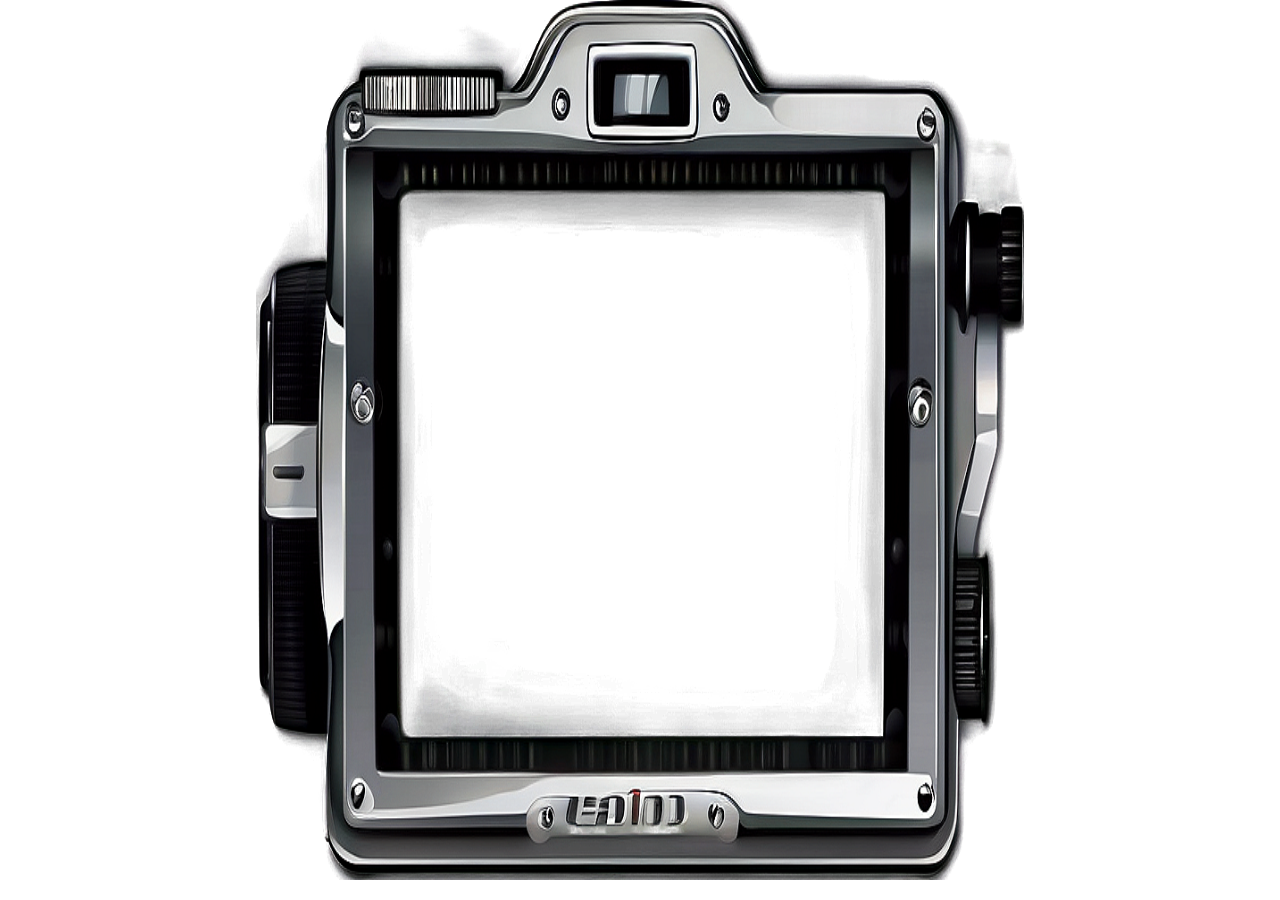
==== public/art.html @ a2d2b316 "successfully tweaked around the index.html" ====
<!DOCTYPE html>
<html lang = "en">
    <head>
        <meta charset = "utf-8">
        <meta name = "viewport" content = "width = device-width, initial-scale = 1.0">
        <title>jana's camera</title>
        <link rel = "stylesheet" href = "../src/styles.css"></script>
        <script src = "../static/script.js" defer ></script>
    </head>
    <body>
        <div id = "gallery-container">
            <div id = "images">
                <img src = "contact_digi.png"/>
                <img src = "contact_digi.png"/>
                <img src = "contact_digi.png"/>
            </div>

        </div>
    </body>
</html>
---- src/styles.css ----
body {
    margin: 0;
    padding: 0;
    font-family: Helvetica, Arial, sans-serif;
    color: rgb(248, 248, 228);

    position: relative;
    display: block;
}

#photo-layer {
    position: absolute;
    border: 80px solid rgb(71, 105, 79);
    width: calc(100vw - 160px);
    height: calc(100vh - 160px);
    z-index: 0;
}

#photo-frame {
    position: absolute;
    border: 80px solid rgb(71, 105, 79);
    width: calc(100vw - 160px);
    height: calc(100vh - 160px);
    z-index: 1;
    border-radius: 150px;

    display: flex;
    flex-direction: row;
}

nav {
    display: flex;
    justify-content: space-between;
    padding-left: 5%;
    padding-right: 5%;
    padding-top: 20px;
    z-index: 2;
}

a {
    margin: 5px;
    padding: 5px;
    padding-left: 10px;
    padding-right: 10px;
    border: 1px solid rgb(248, 248, 228);
    color: rgb(248, 248, 228);
    z-index: 2;
}

a:hover {
    background-color: rgb(192, 192, 174);
    /* move up */
    transition: transform 0.3s ease;
}

#noise-overlay {
    position: absolute;
    background-image: url("[data-uri]");
    width: 100%;
    height: 100%;
    pointer-events: none;
    background-repeat: repeat;
    opacity: 0.1;
    z-index: 10;
}




/* INDEX */
#photo-frame {
    margin: 0;
    padding: 0;
    /* height: calc(100vh - 160px); */
    /* border: 80px solid rgb(70, 102, 70); */
}

#camera-frame {
    /* width: 90vw; */
    /* height: 90vh; */
    position: relative;
}

#camera-frame img {
    object-fit: cover;
    position: absolute;
}

#camera-frame button {
    position: absolute;
    top: 20%;
    left: 20%;
}

/* ART */
#gallery-container {
    width: 100vw;
    height: 100vh;
    display: flex;
    justify-content: center;
    align-items: center;
    flex-direction: column;
    transform-style: preserve-3d;
}

#images {
    position: relative;
    width: 100%;
    height: 100%;
    margin-bottom: 20px;
}

#gallery-container img {
    position: absolute;
    width: 60%;
    height: 100%;
    left: 0;
    right: 0;
    margin: auto;
    transition: transform .4s ease;
    cursor: pointer
}
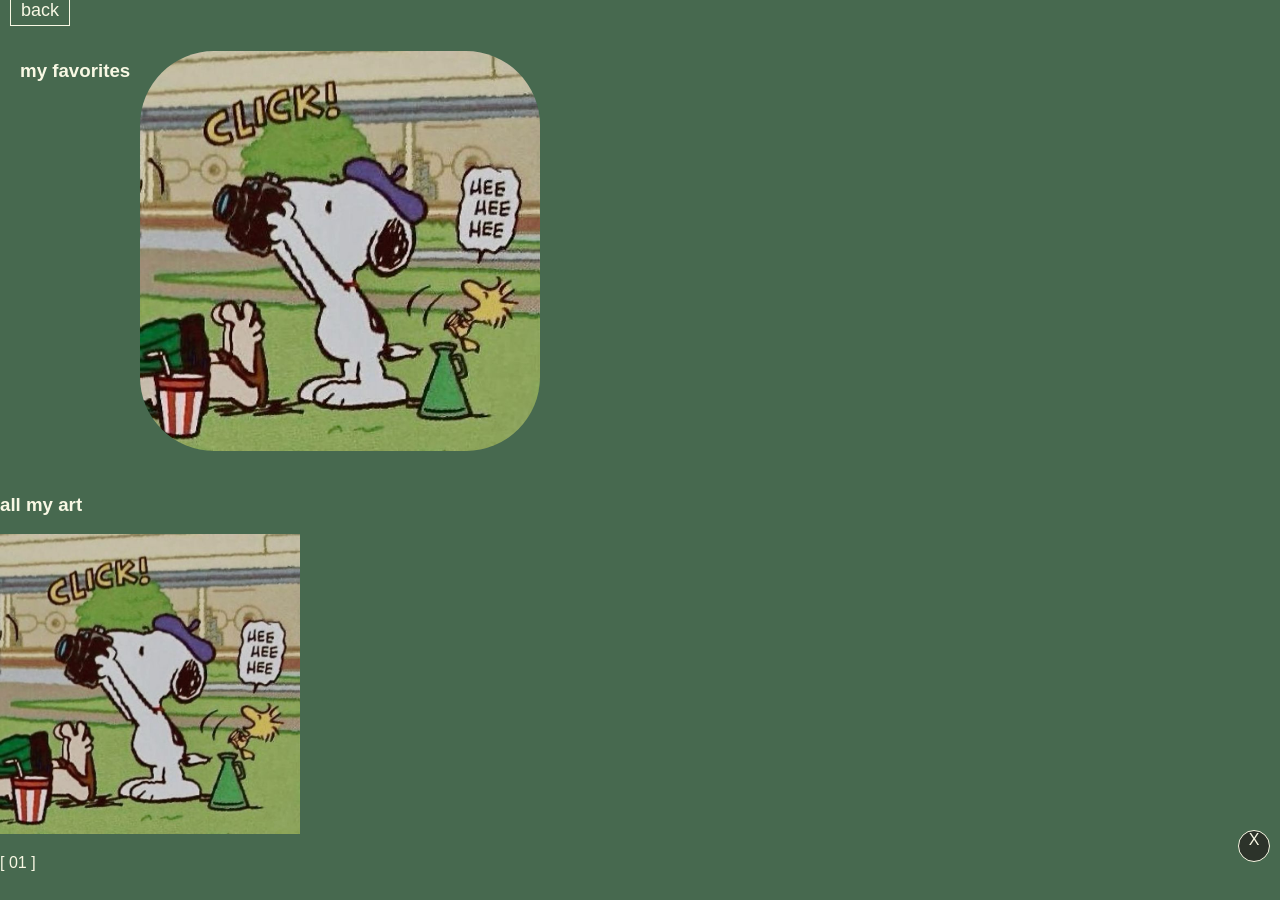
==== commit b98a56f0: "started art gallery" ====
--- a/public/art.html
+++ b/public/art.html
@@ -8,13 +8,22 @@
         <script src = "../static/script.js" defer ></script>
     </head>
     <body>
+        <a href = "../public/index.html" id = "back-button">back</a>
+        <!-- wrapper container -->
         <div id = "gallery-container">
-            <div id = "images">
-                <img src = "contact_digi.png"/>
-                <img src = "contact_digi.png"/>
-                <img src = "contact_digi.png"/>
+            <h3>my favorites</h3>
+            <!-- image container-->
+            <div class = "image">
+                <div class = "exit">X</div>
+                <img src = "../public/photographer.jpg"/>
             </div>
-
+        </div>
+        <div id = "moodboard-container">
+            <h3>all my art</h3>
+            <div class = "moodboard-item">
+                <img class = "moodboard-image" src = "../public/photographer.jpg">
+                <p class = "moodboard-description">[ 01 ]</p>
+            </div>
         </div>
     </body>
 </html>
--- a/src/styles.css
+++ b/src/styles.css
@@ -1,13 +1,42 @@
+/* KEYFRAMES */
+
+@keyframes fadeSlideIn {
+    to {
+        opacity: 1;
+        transform: translateY(0);
+    }
+}
+
+/* GENERAL/GLOBAL */
 body {
     margin: 0;
     padding: 0;
     font-family: Helvetica, Arial, sans-serif;
     color: rgb(248, 248, 228);
-
+    background: rgb(71, 105, 79);
     position: relative;
     display: block;
 }
 
+.central-text {
+    font-size: 100px;
+}
+
+hr {
+    width: 100%;
+}
+
+#back-button {
+    border: 1px solid rgb(248, 248, 228);
+    animation: fadeSlideIn 2s ease-out forwards;
+    transform: translateY(20px);
+    opacity: 0;
+    margin: 10px;
+    
+}
+
+/* INDEX.HTML */
+    /* layer 1: photo-layer */
 #photo-layer {
     position: absolute;
     border: 80px solid rgb(71, 105, 79);
@@ -15,7 +44,7 @@
     height: calc(100vh - 160px);
     z-index: 0;
 }
-
+    /* layer 2: photo-frame */
 #photo-frame {
     position: absolute;
     border: 80px solid rgb(71, 105, 79);
@@ -26,8 +55,36 @@
 
     display: flex;
     flex-direction: row;
-}
-
+    align-items: center;
+}
+
+#photo-frame * {
+    opacity: 0;
+    transform: translateY(20px);
+    animation: fadeSlideIn 2s ease-out forwards;
+}
+
+.side-column {
+    text-align: center;
+    font-size: large;
+    width: 25%;
+    
+}
+
+#center-column {
+    display: flex;
+    flex-direction: column;
+    align-items: center;
+    justify-content: center;
+    margin: 25px;
+    width: 50%;
+}
+
+#verse {
+    width: 70%;
+}
+
+    /* layer 3: overlay nav */
 nav {
     display: flex;
     justify-content: space-between;
@@ -42,17 +99,21 @@
     padding: 5px;
     padding-left: 10px;
     padding-right: 10px;
-    border: 1px solid rgb(248, 248, 228);
+    /* border: 1px solid rgb(248, 248, 228); */
     color: rgb(248, 248, 228);
     z-index: 2;
+    font-size: large;
+    text-decoration: none;
 }
 
 a:hover {
-    background-color: rgb(192, 192, 174);
+    transform: translateY(-5px);
+    text-decoration-line: underline;
     /* move up */
-    transition: transform 0.3s ease;
-}
-
+    transition: transform 0.5s ease;
+}
+
+    /* layer 4: noise overlay */
 #noise-overlay {
     position: absolute;
     background-image: url("[data-uri]");
@@ -64,16 +125,7 @@
     z-index: 10;
 }
 
-
-
-
-/* INDEX */
-#photo-frame {
-    margin: 0;
-    padding: 0;
-    /* height: calc(100vh - 160px); */
-    /* border: 80px solid rgb(70, 102, 70); */
-}
+/* CONTACT */
 
 #camera-frame {
     /* width: 90vw; */
@@ -94,29 +146,57 @@
 
 /* ART */
 #gallery-container {
-    width: 100vw;
-    height: 100vh;
-    display: flex;
-    justify-content: center;
-    align-items: center;
-    flex-direction: column;
-    transform-style: preserve-3d;
-}
-
-#images {
+    display: flex;
+    padding: 10px;
+    margin: 10px;
+    overflow: auto;
+    white-space: nowrap;
+    height: fit-content;
+}
+
+.image {
+    width: fit-content;
+}
+
+.image img {
+    padding: 10px;
+    max-width: 400px;
+    overflow: auto;
+    border-radius: 20%;
     position: relative;
-    width: 100%;
-    height: 100%;
-    margin-bottom: 20px;
-}
-
-#gallery-container img {
-    position: absolute;
-    width: 60%;
-    height: 100%;
-    left: 0;
-    right: 0;
-    margin: auto;
-    transition: transform .4s ease;
-    cursor: pointer
+    z-index: 0;
+}
+
+.exit {
+    position: absolute;
+    z-index: 10;
+    width: 30px;
+    text-align: center;
+    aspect-ratio: 1 / 1;
+    border-radius: 50%;
+    border: 1px solid rgb(248, 248, 228);
+    background-color: rgba(29, 21, 21, 0.637);
+    bottom: 10px;
+    right: 10px;
+}
+
+#moodboard-container {
+    width: 90%;
+    display: inline;
+    width: fit-content;
+}
+
+.moodboard-image {
+    max-width: 300px;
+}
+
+.moodboard-description {
+    width: fit-content;
+}
+
+.moodboard-description:hover {
+    transform: translateY(-5px);
+    text-decoration-line: underline;
+    /* move up */
+    transition: transform 0.5s ease;
 }
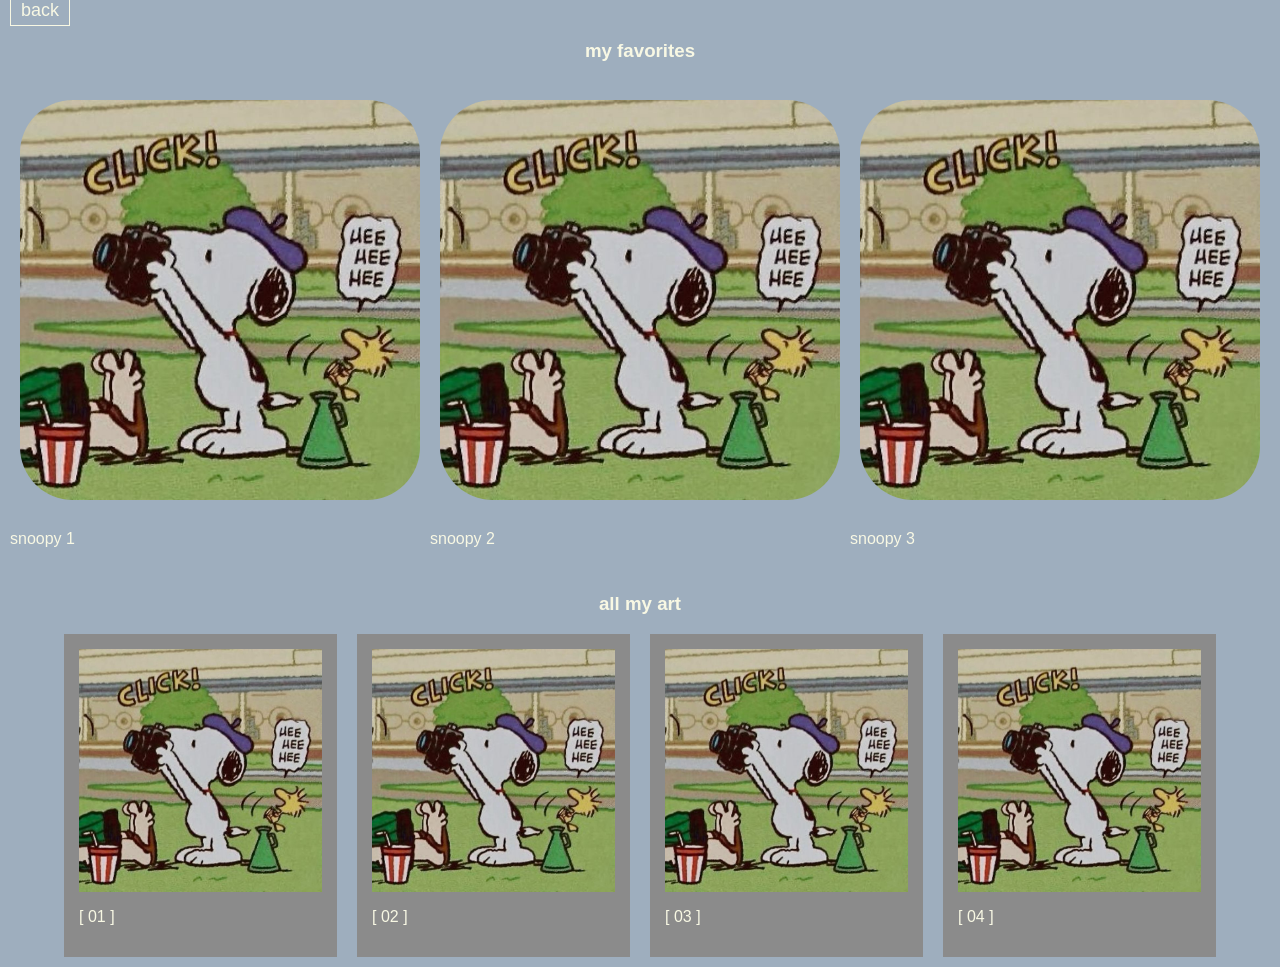
==== commit f5d21d2c: "created good baseline gallery, starting carousel" ====
--- a/public/art.html
+++ b/public/art.html
@@ -5,24 +5,52 @@
         <meta name = "viewport" content = "width = device-width, initial-scale = 1.0">
         <title>jana's camera</title>
         <link rel = "stylesheet" href = "../src/styles.css"></script>
-        <script src = "../static/script.js" defer ></script>
+        <script src = "../public/art.js" defer ></script>
     </head>
     <body>
         <a href = "../public/index.html" id = "back-button">back</a>
         <!-- wrapper container -->
+        <h3>my favorites</h3>
+        
         <div id = "gallery-container">
-            <h3>my favorites</h3>
+            
             <!-- image container-->
-            <div class = "image">
-                <div class = "exit">X</div>
+
+
+
+            <div class = "gallery-item">
                 <img src = "../public/photographer.jpg"/>
+                <p class = "gallery-description">snoopy 1</p>
             </div>
+
+            <div class = "gallery-item">
+                <img src = "../public/photographer.jpg"/>
+                <p class = "gallery-description">snoopy 2</p>
+            </div>
+
+            <div class = "gallery-item">
+                <img src = "../public/photographer.jpg"/>
+                <p class = "gallery-description">snoopy 3</p>
+            </div>
+
         </div>
+        <h3>all my art</h3>
         <div id = "moodboard-container">
-            <h3>all my art</h3>
             <div class = "moodboard-item">
-                <img class = "moodboard-image" src = "../public/photographer.jpg">
+                <img src = "../public/photographer.jpg">
                 <p class = "moodboard-description">[ 01 ]</p>
+            </div>
+            <div class = "moodboard-item">
+                <img src = "../public/photographer.jpg">
+                <p class = "moodboard-description">[ 02 ]</p>
+            </div>
+            <div class = "moodboard-item">
+                <img src = "../public/photographer.jpg">
+                <p class = "moodboard-description">[ 03 ]</p>
+            </div>
+            <div class = "moodboard-item">
+                <img src = "../public/photographer.jpg">
+                <p class = "moodboard-description">[ 04 ]</p>
             </div>
         </div>
     </body>
--- a/src/styles.css
+++ b/src/styles.css
@@ -13,7 +13,7 @@
     padding: 0;
     font-family: Helvetica, Arial, sans-serif;
     color: rgb(248, 248, 228);
-    background: rgb(71, 105, 79);
+    background: rgb(158, 174, 190);
     position: relative;
     display: block;
 }
@@ -35,65 +35,6 @@
     
 }
 
-/* INDEX.HTML */
-    /* layer 1: photo-layer */
-#photo-layer {
-    position: absolute;
-    border: 80px solid rgb(71, 105, 79);
-    width: calc(100vw - 160px);
-    height: calc(100vh - 160px);
-    z-index: 0;
-}
-    /* layer 2: photo-frame */
-#photo-frame {
-    position: absolute;
-    border: 80px solid rgb(71, 105, 79);
-    width: calc(100vw - 160px);
-    height: calc(100vh - 160px);
-    z-index: 1;
-    border-radius: 150px;
-
-    display: flex;
-    flex-direction: row;
-    align-items: center;
-}
-
-#photo-frame * {
-    opacity: 0;
-    transform: translateY(20px);
-    animation: fadeSlideIn 2s ease-out forwards;
-}
-
-.side-column {
-    text-align: center;
-    font-size: large;
-    width: 25%;
-    
-}
-
-#center-column {
-    display: flex;
-    flex-direction: column;
-    align-items: center;
-    justify-content: center;
-    margin: 25px;
-    width: 50%;
-}
-
-#verse {
-    width: 70%;
-}
-
-    /* layer 3: overlay nav */
-nav {
-    display: flex;
-    justify-content: space-between;
-    padding-left: 5%;
-    padding-right: 5%;
-    padding-top: 20px;
-    z-index: 2;
-}
-
 a {
     margin: 5px;
     padding: 5px;
@@ -106,24 +47,10 @@
     text-decoration: none;
 }
 
-a:hover {
-    transform: translateY(-5px);
-    text-decoration-line: underline;
-    /* move up */
-    transition: transform 0.5s ease;
+h3 {
+    text-align: center;
 }
 
-    /* layer 4: noise overlay */
-#noise-overlay {
-    position: absolute;
-    background-image: url("[data-uri]");
-    width: 100%;
-    height: 100%;
-    pointer-events: none;
-    background-repeat: repeat;
-    opacity: 0.1;
-    z-index: 10;
-}
 
 /* CONTACT */
 
@@ -152,17 +79,18 @@
     overflow: auto;
     white-space: nowrap;
     height: fit-content;
+    justify-content: center;
 }
 
-.image {
+.gallery-item {
     width: fit-content;
 }
 
-.image img {
+.gallery-item img {
     padding: 10px;
     max-width: 400px;
     overflow: auto;
-    border-radius: 20%;
+    border-radius: 15%;
     position: relative;
     z-index: 0;
 }
@@ -182,12 +110,24 @@
 
 #moodboard-container {
     width: 90%;
-    display: inline;
-    width: fit-content;
+    display: grid;
+    grid-template-columns: repeat(auto-fit, minmax(150px, 1fr));
+    gap: 20px;
+    margin: auto;
+    margin-bottom: 10px;
 }
 
-.moodboard-image {
-    max-width: 300px;
+.moodboard-item {
+    position: relative;
+    overflow: hidden;
+    background-color: rgb(139, 139, 139);
+    padding: 15px;
+}
+
+.moodboard-item img {
+    width: 100%;
+    height: auto;
+    display: block;    
 }
 
 .moodboard-description {
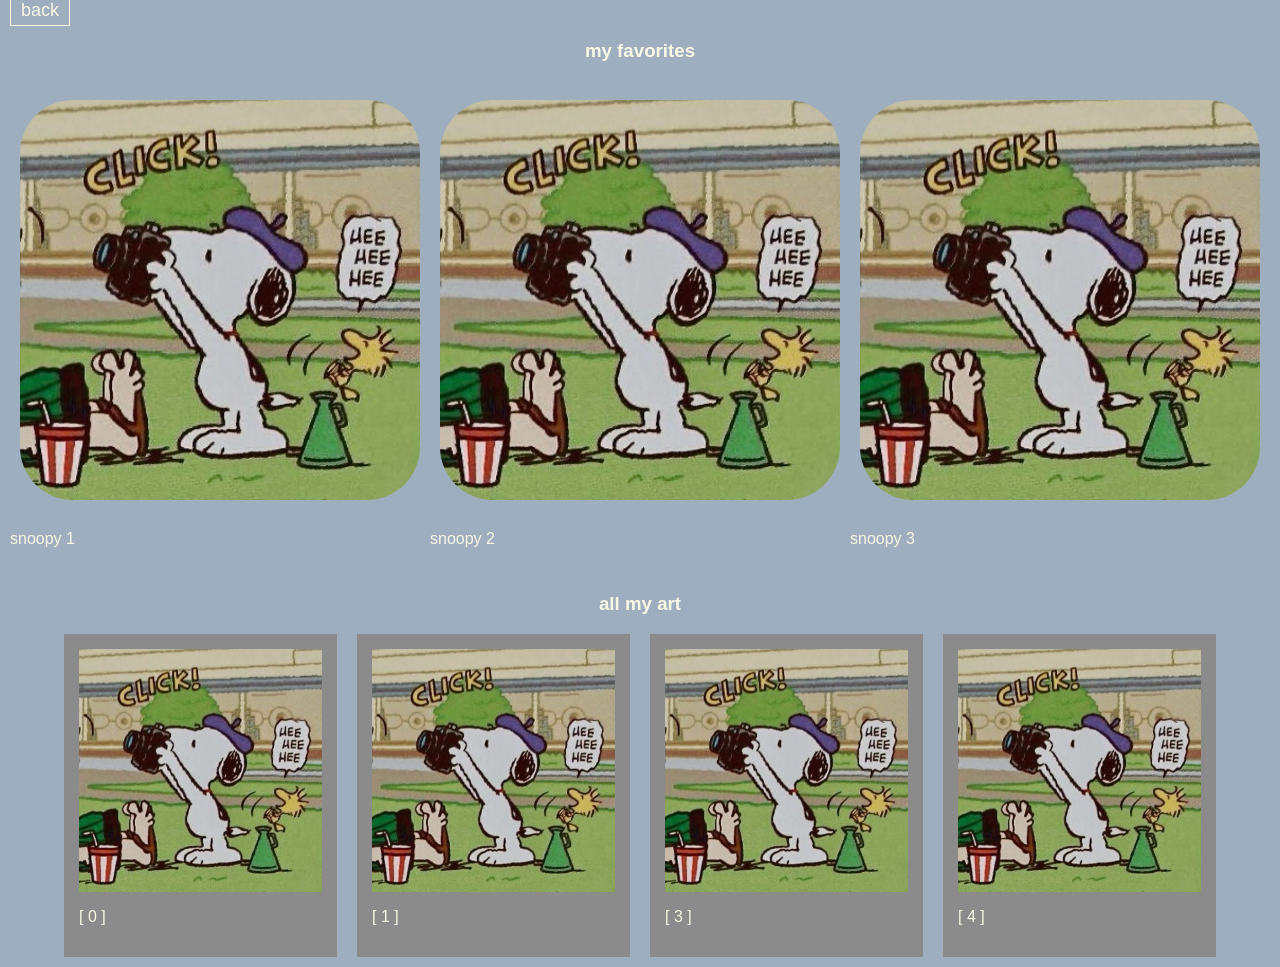
==== commit 38ed21ff: "created gallery load from json" ====
--- a/public/art.html
+++ b/public/art.html
@@ -5,7 +5,7 @@
         <meta name = "viewport" content = "width = device-width, initial-scale = 1.0">
         <title>jana's camera</title>
         <link rel = "stylesheet" href = "../src/styles.css"></script>
-        <script src = "../public/art.js" defer ></script>
+        <script src = "../public/art/art.js" defer ></script>
     </head>
     <body>
         <a href = "../public/index.html" id = "back-button">back</a>
@@ -36,22 +36,6 @@
         </div>
         <h3>all my art</h3>
         <div id = "moodboard-container">
-            <div class = "moodboard-item">
-                <img src = "../public/photographer.jpg">
-                <p class = "moodboard-description">[ 01 ]</p>
-            </div>
-            <div class = "moodboard-item">
-                <img src = "../public/photographer.jpg">
-                <p class = "moodboard-description">[ 02 ]</p>
-            </div>
-            <div class = "moodboard-item">
-                <img src = "../public/photographer.jpg">
-                <p class = "moodboard-description">[ 03 ]</p>
-            </div>
-            <div class = "moodboard-item">
-                <img src = "../public/photographer.jpg">
-                <p class = "moodboard-description">[ 04 ]</p>
-            </div>
         </div>
     </body>
 </html>
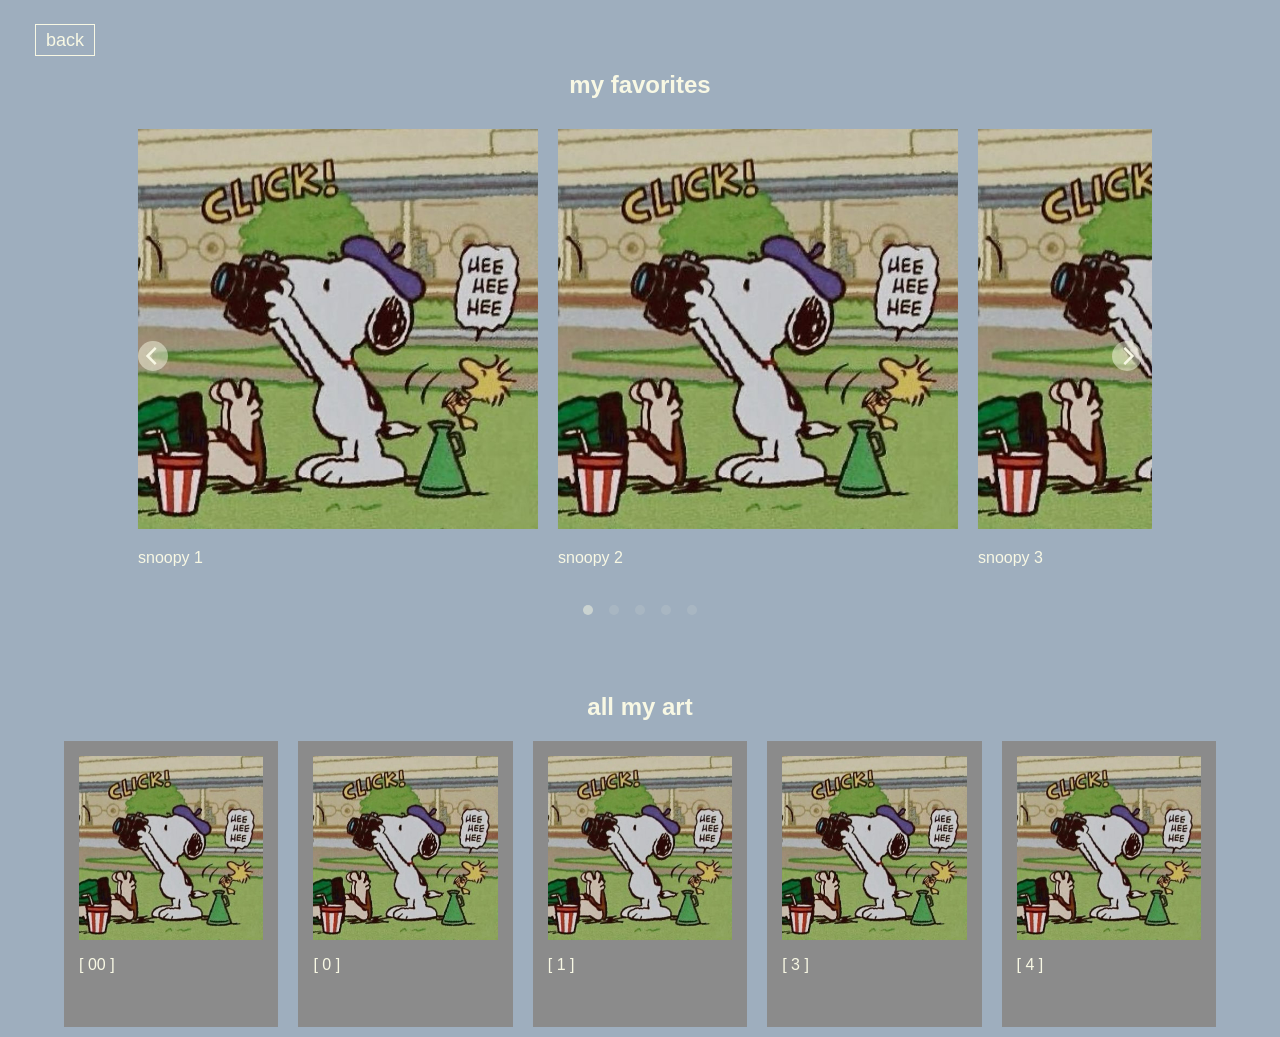
==== commit d4b0fee6: "made carousel structure with flickity" ====
--- a/public/art.html
+++ b/public/art.html
@@ -4,38 +4,58 @@
         <meta charset = "utf-8">
         <meta name = "viewport" content = "width = device-width, initial-scale = 1.0">
         <title>jana's camera</title>
-        <link rel = "stylesheet" href = "../src/styles.css"></script>
+        <link rel = "stylesheet" href = "../src/styles.css">
         <script src = "../public/art/art.js" defer ></script>
+        <link rel="stylesheet" href="../public/art/assets/flickity.css" media="screen">
+        <script src="../public/art/assets/flickity.pkgd.min.js"></script>
+
     </head>
     <body>
-        <a href = "../public/index.html" id = "back-button">back</a>
+        <nav>
+            <a href = "../public/index.html" id = "back-button">back</a>
+        </nav>
         <!-- wrapper container -->
-        <h3>my favorites</h3>
+        <h2>my favorites</h2>
         
-        <div id = "gallery-container">
+        <div class = "main-carousel js-flickity"
+            data-flickity-options='{ "cellAlign": "left", "contain": true }'>
             
             <!-- image container-->
 
-
-
-            <div class = "gallery-item">
+            <div class = "carousel-cell">
                 <img src = "../public/photographer.jpg"/>
                 <p class = "gallery-description">snoopy 1</p>
             </div>
 
-            <div class = "gallery-item">
+            <div class = "carousel-cell">
                 <img src = "../public/photographer.jpg"/>
                 <p class = "gallery-description">snoopy 2</p>
             </div>
 
-            <div class = "gallery-item">
+            <div class = "carousel-cell">
                 <img src = "../public/photographer.jpg"/>
                 <p class = "gallery-description">snoopy 3</p>
             </div>
 
+            <div class = "carousel-cell">
+                <img src = "../public/photographer.jpg"/>
+                <p class = "gallery-description">snoopy 4</p>
+            </div>
+
+            <div class = "carousel-cell">
+                <img src = "../public/photographer.jpg"/>
+                <p class = "gallery-description">snoopy 5</p>
+            </div>
+
         </div>
-        <h3>all my art</h3>
+
+
+        <h2>all my art</h2>
         <div id = "moodboard-container">
+            <div class = "moodboard-item">
+                <img src = "../public/photographer.jpg">
+                <p class = "moodboard-description">[ 00 ]<br><span class = "hidden">testing</span></p>
+            </div>
         </div>
     </body>
 </html>
--- a/src/styles.css
+++ b/src/styles.css
@@ -26,28 +26,32 @@
     width: 100%;
 }
 
+nav {
+    padding-top: 30px;
+    padding-left: 25px;
+}
+
 #back-button {
     border: 1px solid rgb(248, 248, 228);
+    color: rgb(248, 248, 228);
+    font-size: large;
     animation: fadeSlideIn 2s ease-out forwards;
-    transform: translateY(20px);
     opacity: 0;
     margin: 10px;
-    
-}
-
-a {
-    margin: 5px;
     padding: 5px;
     padding-left: 10px;
     padding-right: 10px;
-    /* border: 1px solid rgb(248, 248, 228); */
-    color: rgb(248, 248, 228);
-    z-index: 2;
-    font-size: large;
     text-decoration: none;
 }
 
-h3 {
+#back-button:hover {
+    transform: translateY(-5px);
+    text-decoration-line: underline;
+    /* move up */
+    transition: transform 0.5s ease;
+}
+
+h2 {
     text-align: center;
 }
 
@@ -72,27 +76,25 @@
 }
 
 /* ART */
-#gallery-container {
-    display: flex;
-    padding: 10px;
-    margin: 10px;
-    overflow: auto;
+.main-carousel {
+    width: 80%;
+    margin: auto;
     white-space: nowrap;
     height: fit-content;
     justify-content: center;
+    margin-bottom: 100px;
 }
 
-.gallery-item {
+.carousel-cell {
     width: fit-content;
-}
-
-.gallery-item img {
     padding: 10px;
-    max-width: 400px;
-    overflow: auto;
     border-radius: 15%;
     position: relative;
     z-index: 0;
+}
+
+.carousel-cell img {
+    max-height: 400px;
 }
 
 .exit {
@@ -139,4 +141,16 @@
     text-decoration-line: underline;
     /* move up */
     transition: transform 0.5s ease;
+}
+
+.hidden {
+    display: inline-block;
+    max-width: 0%;
+    overflow: hidden;
+    white-space: nowrap;
+    transition: max-width 1s ease-in-out;
+}
+
+.hidden:hover {
+    max-width: 100%;
 }
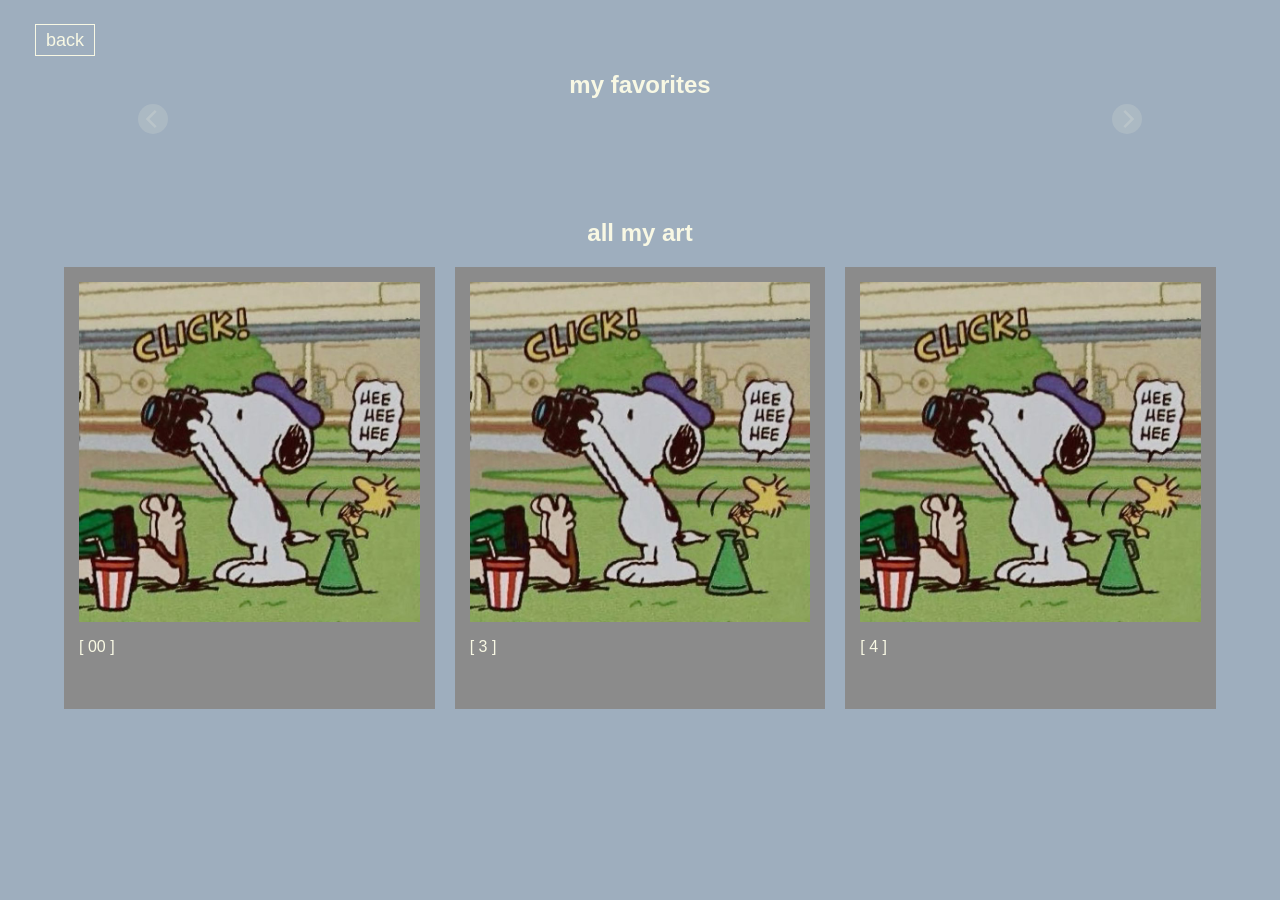
==== commit af8668e6: "worked on uploading imgs from json to carousel + gallery" ====
--- a/public/art.html
+++ b/public/art.html
@@ -17,12 +17,12 @@
         <!-- wrapper container -->
         <h2>my favorites</h2>
         
-        <div class = "main-carousel js-flickity"
+        <div id = "main-carousel" class = "main-carousel js-flickity"
             data-flickity-options='{ "cellAlign": "left", "contain": true }'>
             
             <!-- image container-->
 
-            <div class = "carousel-cell">
+            <!-- <div class = "carousel-cell">
                 <img src = "../public/photographer.jpg"/>
                 <p class = "gallery-description">snoopy 1</p>
             </div>
@@ -45,7 +45,7 @@
             <div class = "carousel-cell">
                 <img src = "../public/photographer.jpg"/>
                 <p class = "gallery-description">snoopy 5</p>
-            </div>
+            </div> -->
 
         </div>
 
